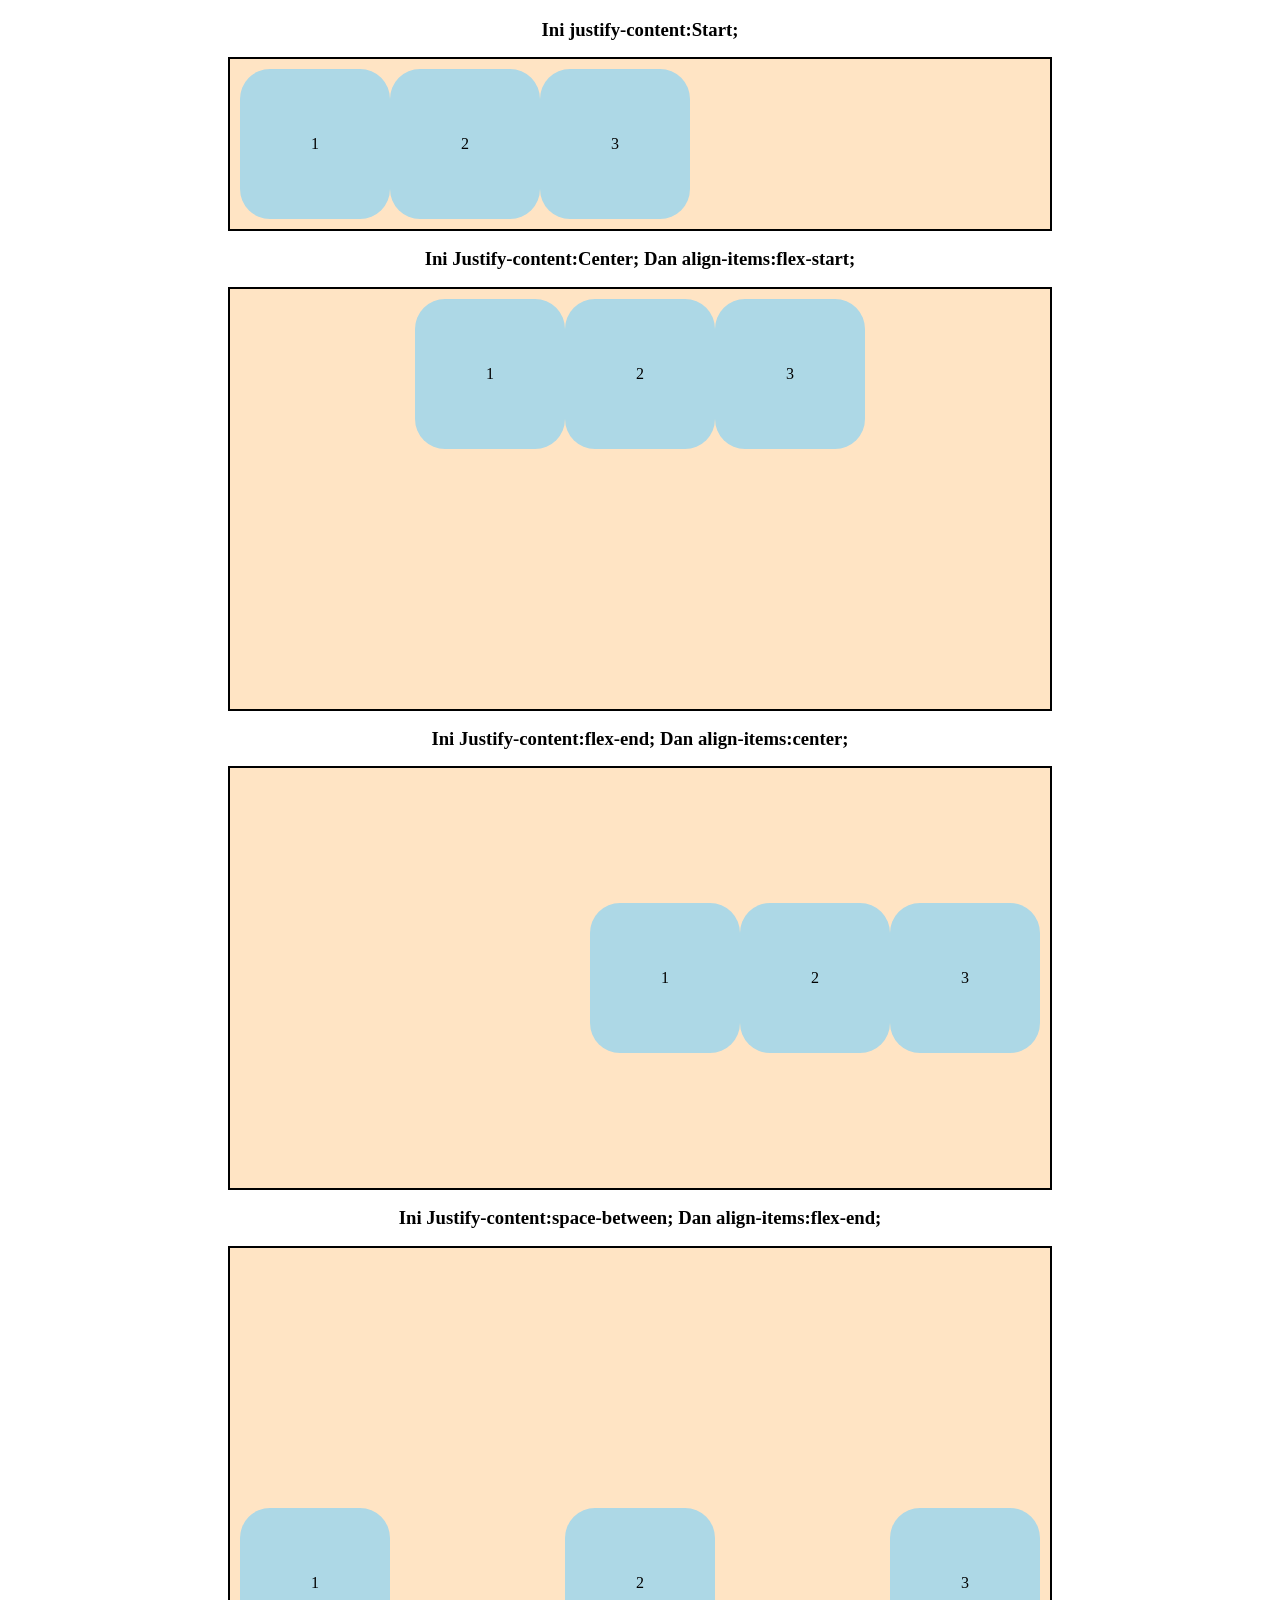
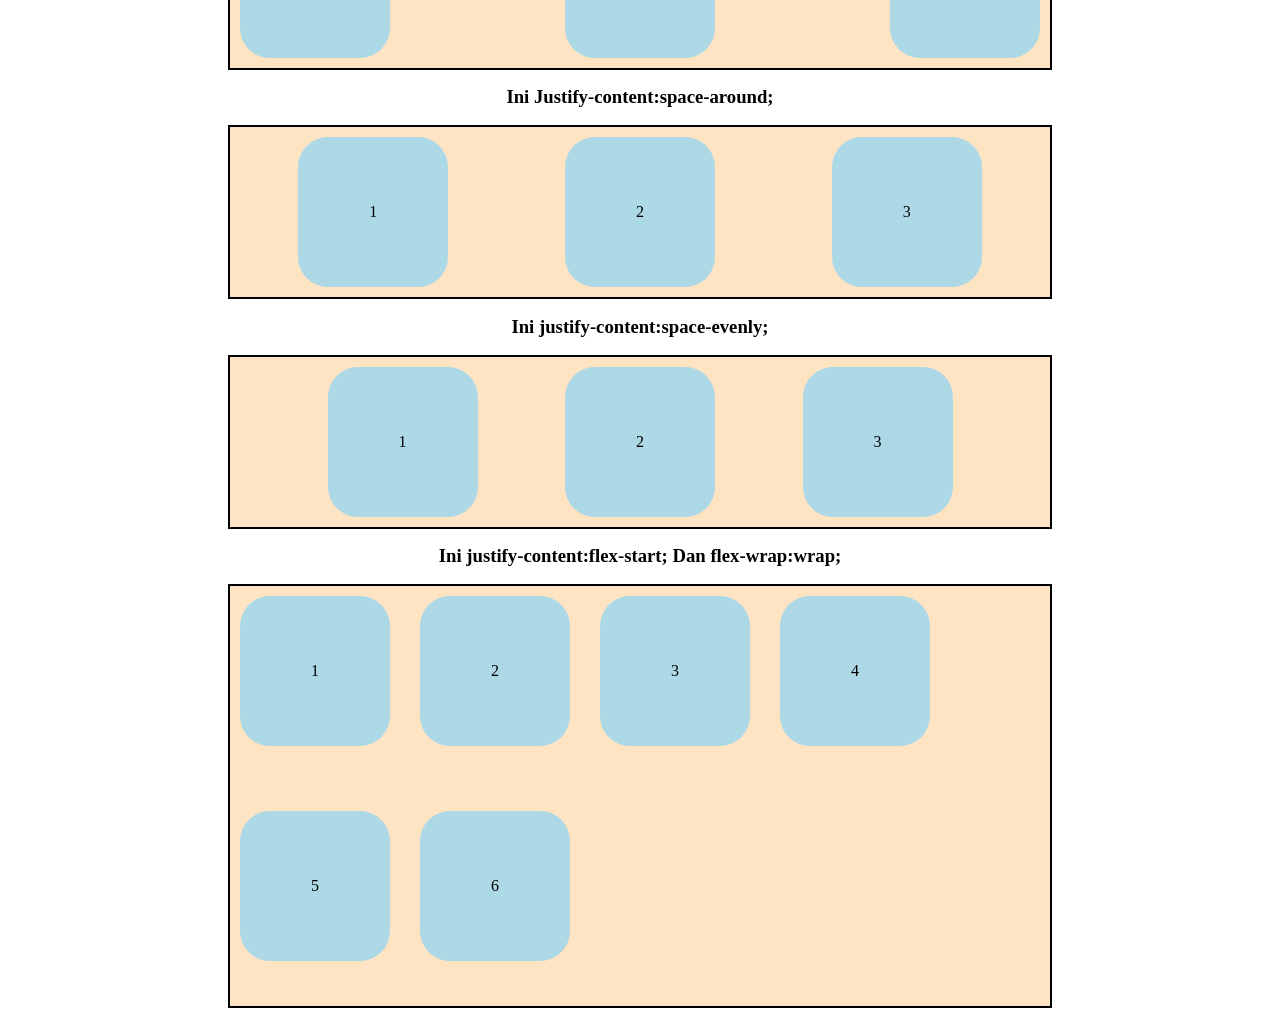
==== flex.html @ 8eb9cecd "first commit" ====
<!doctype html>
<html lang="en">
  <head>
    <meta charset="UTF-8" />
    <meta name="viewport" content="width=device-width, initial-scale=1.0" />
    <title>FLEXBOX</title>
    <style>
      .container {
        width: 800px;
        display: flex;
        justify-content: start;
        background-color: bisque;
        outline: 2px solid black;
        margin: auto;
        padding: 10px;
      }
      .container2 {
        height: 400px;
        width: 800px;
        display: flex;
        justify-content: center;
        align-items: flex-start;
        background-color: bisque;
        outline: 2px solid black;
        margin: auto;
        padding: 10px;
      }
      .container3 {
        height: 400px;
        width: 800px;
        display: flex;
        justify-content: flex-end;
        align-items: center;
        background-color: bisque;
        outline: 2px solid black;
        margin: auto;
        padding: 10px;
      }
      .container4 {
        height: 400px;
        width: 800px;
        display: flex;
        justify-content: space-between;
        align-items: flex-end;
        background-color: bisque;
        outline: 2px solid black;
        margin: auto;
        padding: 10px;
      }
      .container5 {
        width: 800px;
        display: flex;
        justify-content: space-around;
        background-color: bisque;
        outline: 2px solid black;
        margin: auto;
        padding: 10px;
      }
      .container6 {
        width: 800px;
        display: flex;
        justify-content: space-evenly;
        background-color: bisque;
        outline: 2px solid black;
        margin: auto;
        padding: 10px;
      }
      .container7 {
        height: 400px;
        width: 800px;
        display: flex;
        justify-content: flex-start;
        background-color: bisque;
        outline: 2px solid black;
        margin: auto;
        padding: 10px;
        gap: 30px;
        flex-wrap: wrap;
      }

      .item {
        height: 150px;
        width: 150px;
        background-color: lightblue;
        border-radius: 30px;
        display: flex;
        justify-content: center;
        align-items: center;
      }

      h3 {
        text-align: center;
      }
    </style>
  </head>
  <body>
    <h3>Ini justify-content:Start;</h3>
    <div class="container">
      <div class="item">1</div>
      <div class="item">2</div>
      <div class="item">3</div>
    </div>
    <h3>Ini Justify-content:Center; Dan align-items:flex-start;</h3>
    <div class="container2">
      <div class="item">1</div>
      <div class="item">2</div>
      <div class="item">3</div>
    </div>
    <h3>Ini Justify-content:flex-end; Dan align-items:center;</h3>
    <div class="container3">
      <div class="item">1</div>
      <div class="item">2</div>
      <div class="item">3</div>
    </div>
    <h3>Ini Justify-content:space-between; Dan align-items:flex-end;</h3>
    <div class="container4">
      <div class="item">1</div>
      <div class="item">2</div>
      <div class="item">3</div>
    </div>
    <h3>Ini Justify-content:space-around;</h3>
    <div class="container5">
      <div class="item">1</div>
      <div class="item">2</div>
      <div class="item">3</div>
    </div>
    <h3>Ini justify-content:space-evenly;</h3>
    <div class="container6">
      <div class="item">1</div>
      <div class="item">2</div>
      <div class="item">3</div>
    </div>
    <h3>Ini justify-content:flex-start; Dan flex-wrap:wrap;</h3>
    <div class="container7">
      <div class="item">1</div>
      <div class="item">2</div>
      <div class="item">3</div>
      <div class="item">4</div>
      <div class="item">5</div>
      <div class="item">6</div>
    </div>
  </body>
</html>
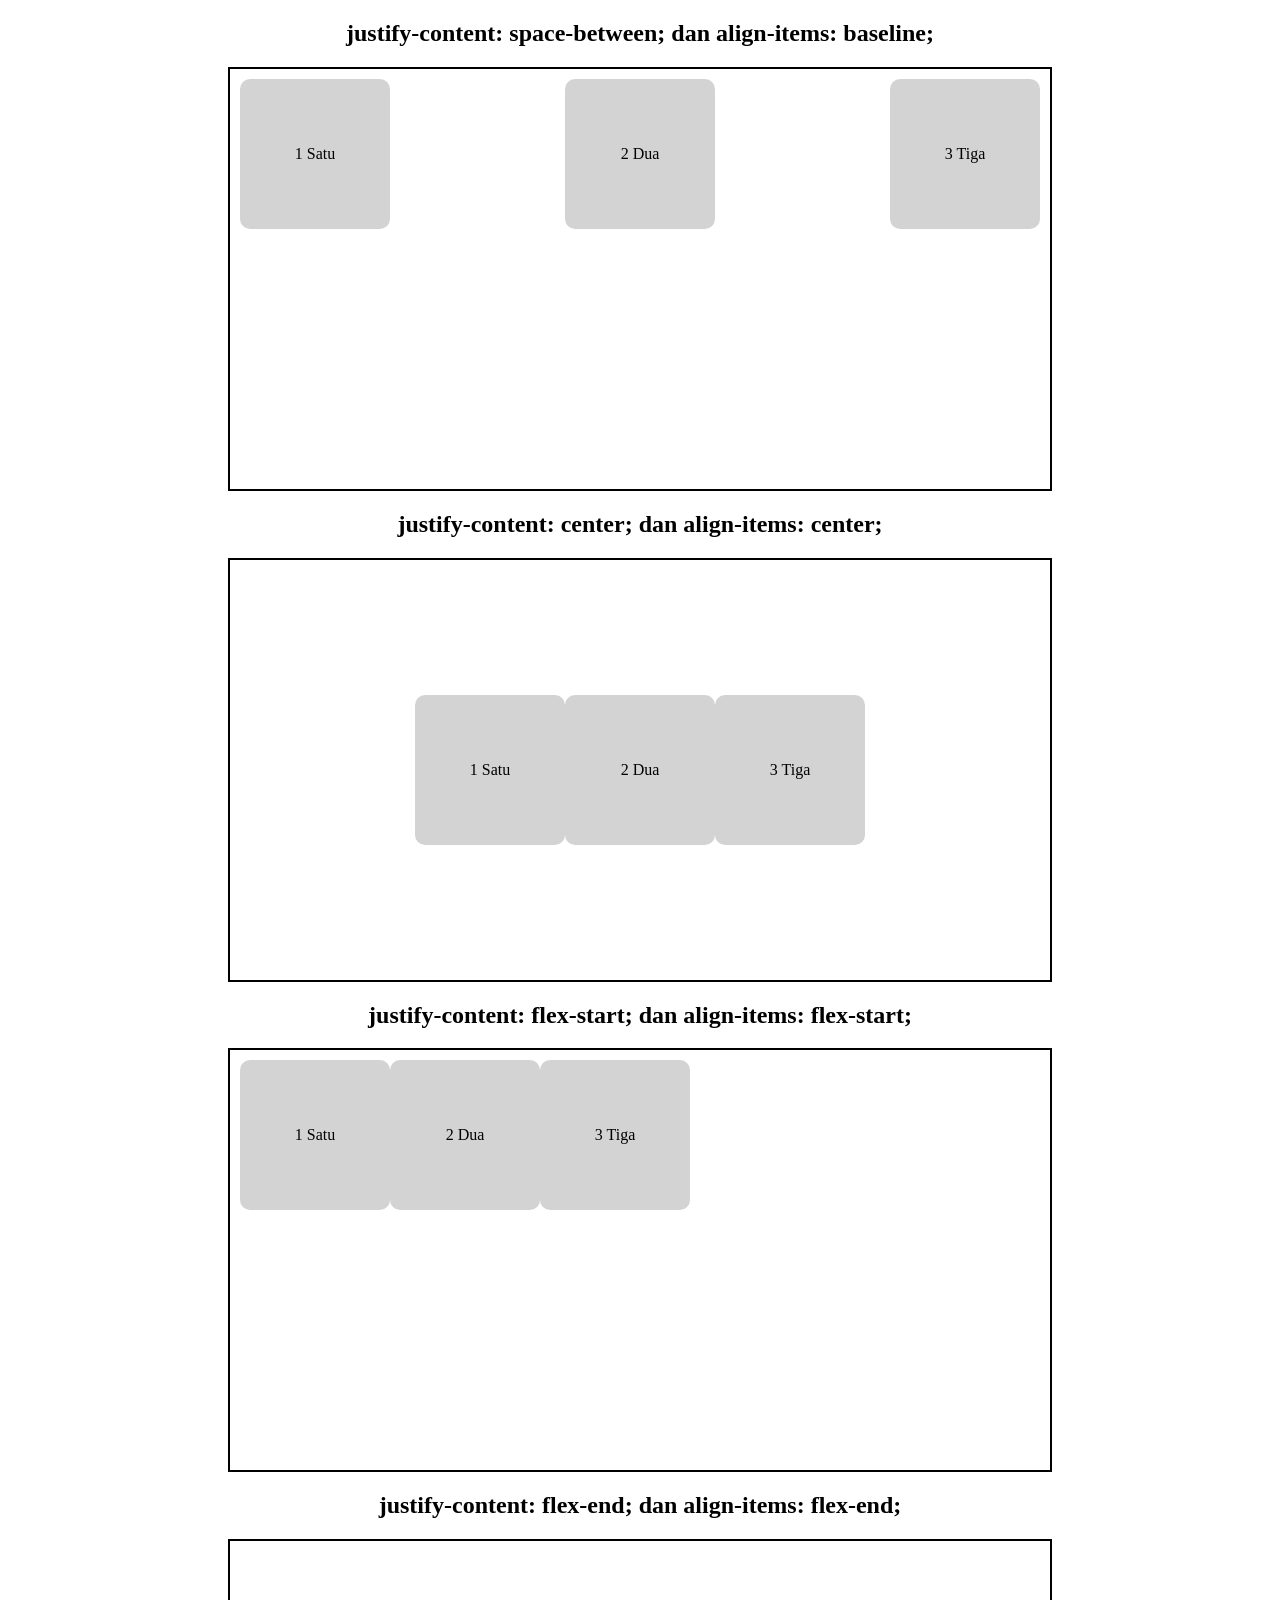
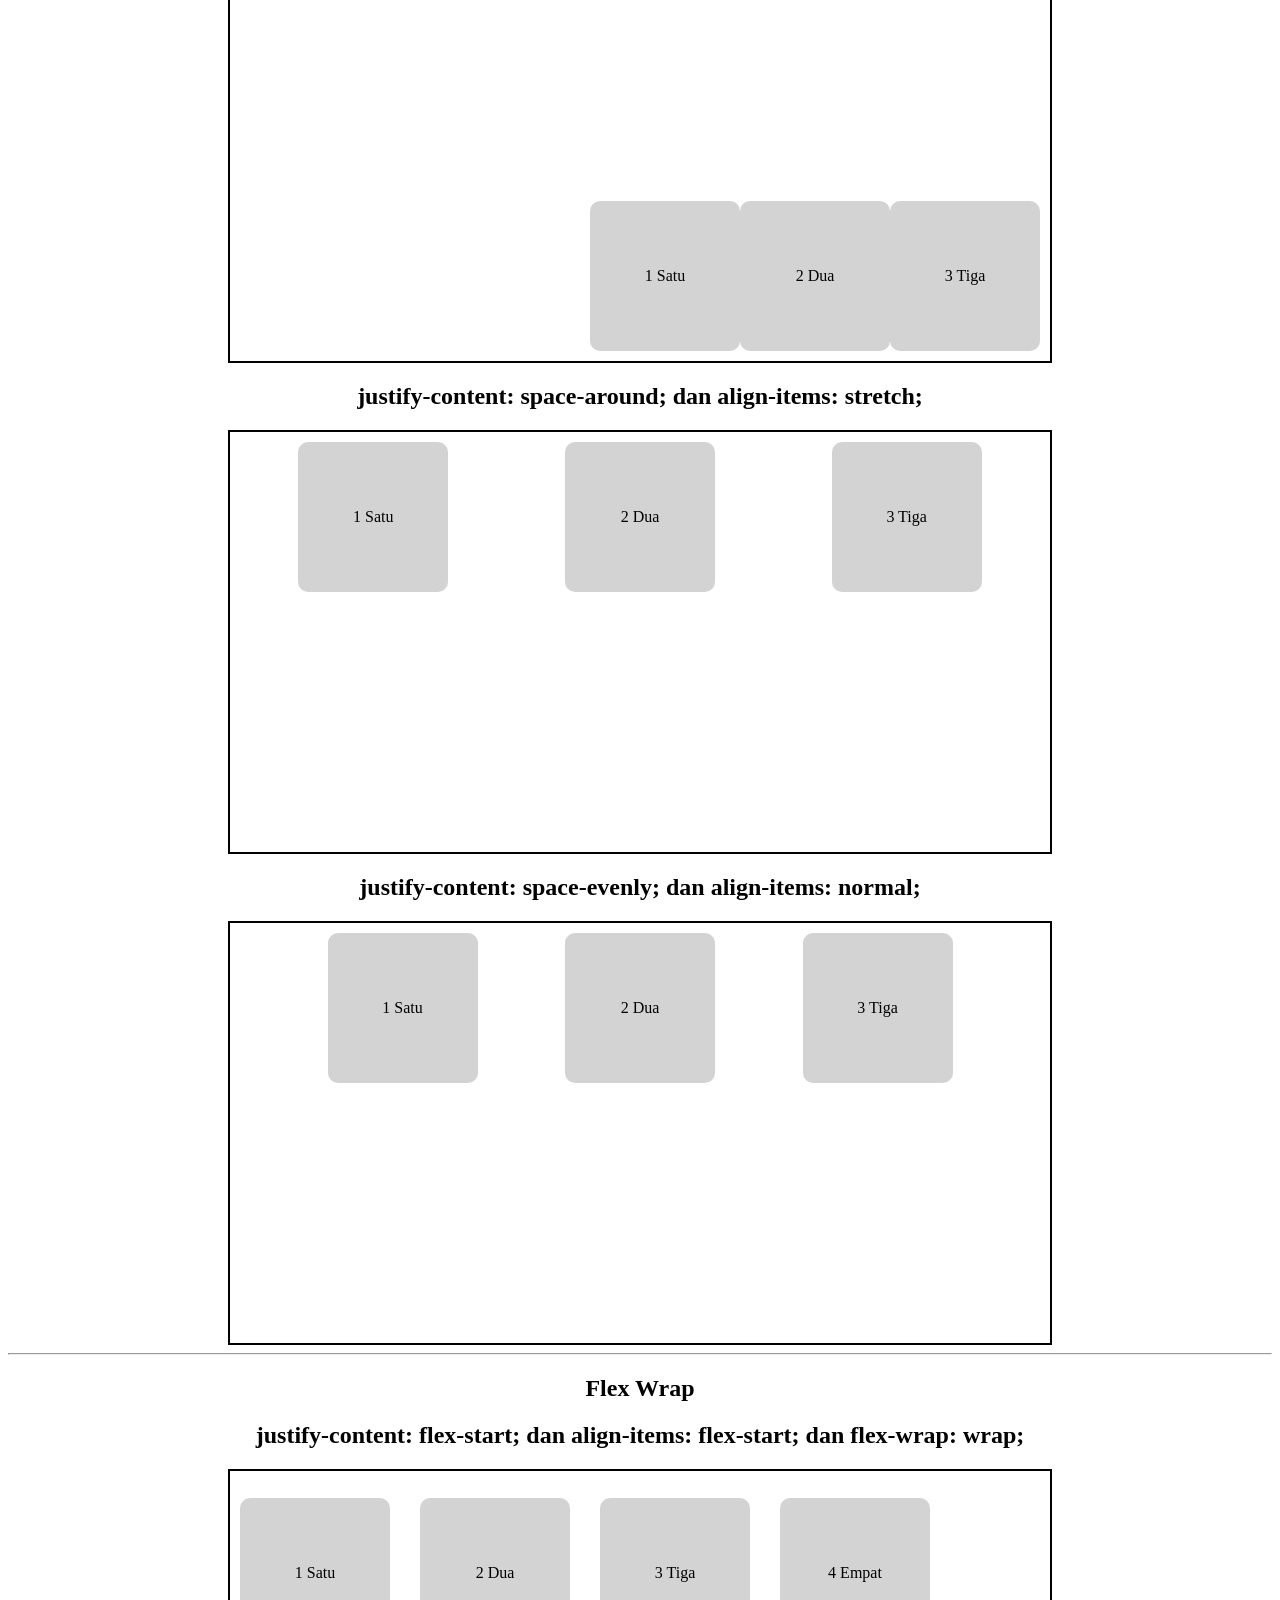
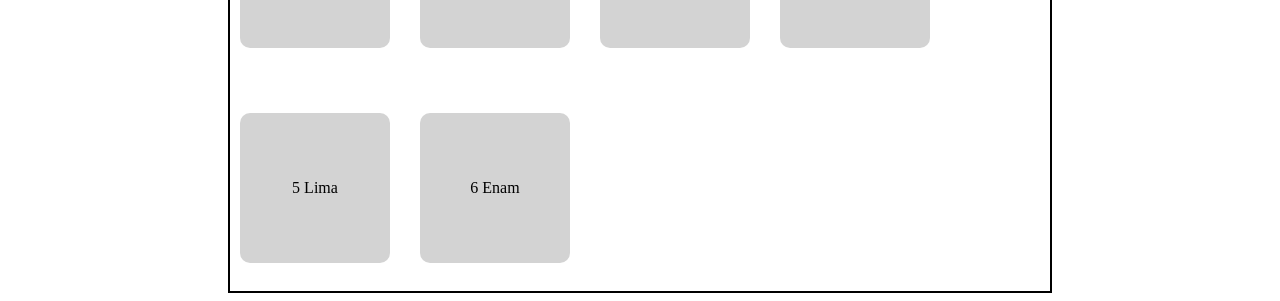
==== commit d129bd68: "Initial commit" ====
--- a/flex.html
+++ b/flex.html
@@ -1,143 +1,156 @@
-<!doctype html>
+<!DOCTYPE html>
 <html lang="en">
-  <head>
-    <meta charset="UTF-8" />
-    <meta name="viewport" content="width=device-width, initial-scale=1.0" />
-    <title>FLEXBOX</title>
-    <style>
-      .container {
-        width: 800px;
-        display: flex;
-        justify-content: start;
-        background-color: bisque;
-        outline: 2px solid black;
-        margin: auto;
-        padding: 10px;
-      }
-      .container2 {
-        height: 400px;
-        width: 800px;
-        display: flex;
-        justify-content: center;
-        align-items: flex-start;
-        background-color: bisque;
-        outline: 2px solid black;
-        margin: auto;
-        padding: 10px;
-      }
-      .container3 {
-        height: 400px;
-        width: 800px;
-        display: flex;
-        justify-content: flex-end;
-        align-items: center;
-        background-color: bisque;
-        outline: 2px solid black;
-        margin: auto;
-        padding: 10px;
-      }
-      .container4 {
-        height: 400px;
-        width: 800px;
-        display: flex;
-        justify-content: space-between;
-        align-items: flex-end;
-        background-color: bisque;
-        outline: 2px solid black;
-        margin: auto;
-        padding: 10px;
-      }
-      .container5 {
-        width: 800px;
-        display: flex;
-        justify-content: space-around;
-        background-color: bisque;
-        outline: 2px solid black;
-        margin: auto;
-        padding: 10px;
-      }
-      .container6 {
-        width: 800px;
-        display: flex;
-        justify-content: space-evenly;
-        background-color: bisque;
-        outline: 2px solid black;
-        margin: auto;
-        padding: 10px;
-      }
-      .container7 {
-        height: 400px;
-        width: 800px;
-        display: flex;
-        justify-content: flex-start;
-        background-color: bisque;
-        outline: 2px solid black;
-        margin: auto;
-        padding: 10px;
-        gap: 30px;
-        flex-wrap: wrap;
-      }
+<head>
+     <meta charset="UTF-8">
+     <meta name="viewport" content="width=device-width, initial-scale=1.0">
+     <title>Flex</title>
+     <style>
+          .container-1 {
+               width: 800px;
+               border: 2px solid black;
+               margin: auto;
+               padding: 10px;
+               justify-content: space-between;
+               display: flex;
+               align-items: baseline;
+               height: 400px;
 
-      .item {
-        height: 150px;
-        width: 150px;
-        background-color: lightblue;
-        border-radius: 30px;
-        display: flex;
-        justify-content: center;
-        align-items: center;
-      }
+          }
 
-      h3 {
-        text-align: center;
-      }
-    </style>
-  </head>
-  <body>
-    <h3>Ini justify-content:Start;</h3>
-    <div class="container">
-      <div class="item">1</div>
-      <div class="item">2</div>
-      <div class="item">3</div>
-    </div>
-    <h3>Ini Justify-content:Center; Dan align-items:flex-start;</h3>
-    <div class="container2">
-      <div class="item">1</div>
-      <div class="item">2</div>
-      <div class="item">3</div>
-    </div>
-    <h3>Ini Justify-content:flex-end; Dan align-items:center;</h3>
-    <div class="container3">
-      <div class="item">1</div>
-      <div class="item">2</div>
-      <div class="item">3</div>
-    </div>
-    <h3>Ini Justify-content:space-between; Dan align-items:flex-end;</h3>
-    <div class="container4">
-      <div class="item">1</div>
-      <div class="item">2</div>
-      <div class="item">3</div>
-    </div>
-    <h3>Ini Justify-content:space-around;</h3>
-    <div class="container5">
-      <div class="item">1</div>
-      <div class="item">2</div>
-      <div class="item">3</div>
-    </div>
-    <h3>Ini justify-content:space-evenly;</h3>
-    <div class="container6">
-      <div class="item">1</div>
-      <div class="item">2</div>
-      <div class="item">3</div>
-    </div>
-    <h3>Ini justify-content:flex-start; Dan flex-wrap:wrap;</h3>
-    <div class="container7">
-      <div class="item">1</div>
-      <div class="item">2</div>
-      <div class="item">3</div>
-      <div class="item">4</div>
-      <div class="item">5</div>
-      <div class="item">6</div>
-    </div>
-  </body>
-</html>
+          .container-2 {
+               width: 800px;
+               border: 2px solid black;
+               margin: auto;
+               padding: 10px;
+               justify-content: center;
+               display: flex;
+               align-items: center;
+               height: 400px;
+          }
+
+          .container-3 {
+               width: 800px;
+               border: 2px solid black;
+               margin: auto;
+               padding: 10px;
+               justify-content: flex-start;
+               display: flex;
+               align-items: flex-start;
+               height: 400px;
+          }
+
+          .container-4 {
+               width: 800px;
+               border: 2px solid black;
+               margin: auto;
+               padding: 10px;
+               justify-content: flex-end;
+               display: flex;
+               align-items: flex-end;
+               height: 400px;
+          }
+
+          .container-5 {
+               width: 800px;
+               border: 2px solid black;
+               margin: auto;
+               padding: 10px;
+               justify-content: space-around;
+               display: flex;
+               align-items: stretch;
+               height: 400px;
+          }
+
+          .container-6 {
+               width: 800px;
+               border: 2px solid black;
+               margin: auto;
+               padding: 10px;
+               justify-content: space-evenly;
+               display: flex;
+               align-items: normal;
+               height: 400px;
+          }
+
+          .item {
+               background-color: lightgray;
+               width: 150px;
+               height: 150px;
+               border-radius: 10px;
+               display: flex;
+               align-items: center;
+               justify-content: center;
+          }
+
+          h2 {
+               text-align: center;
+          }
+
+          .containerWrap-1 {
+               width: 800px;
+               height: 400px;
+               flex-wrap: wrap;
+               border: 2px solid black;
+               margin: auto;
+               padding: 10px;
+               justify-content: flex-start;
+               align-items: center;
+               display: flex;
+               gap: 30px;
+          }
+     </style>
+</head>
+<body>
+     <h2>justify-content: space-between; dan align-items: baseline;</h2>
+     <div class="container-1">
+          <div class="item">1 Satu</div>
+          <div class="item">2 Dua</div>
+          <div class="item">3 Tiga</div>
+     </div>
+
+     <h2>justify-content: center; dan align-items: center;</h2>
+     <div class="container-2">
+          <div class="item">1 Satu</div>
+          <div class="item">2 Dua</div>
+          <div class="item">3 Tiga</div>
+     </div>
+
+     <h2>justify-content: flex-start; dan align-items: flex-start;</h2>
+     <div class="container-3">
+          <div class="item">1 Satu</div>
+          <div class="item">2 Dua</div>
+          <div class="item">3 Tiga</div>
+     </div>
+
+     <h2>justify-content: flex-end; dan align-items: flex-end;</h2>
+     <div class="container-4">
+          <div class="item">1 Satu</div>
+          <div class="item">2 Dua</div>
+          <div class="item">3 Tiga</div>
+     </div>
+
+     <h2>justify-content: space-around; dan align-items: stretch;</h2>
+     <div class="container-5">
+          <div class="item">1 Satu</div>
+          <div class="item">2 Dua</div>
+          <div class="item">3 Tiga</div>
+     </div>
+
+     <h2>justify-content: space-evenly; dan align-items: normal;</h2>
+     <div class="container-6">
+          <div class="item">1 Satu</div>
+          <div class="item">2 Dua</div>
+          <div class="item">3 Tiga</div>
+     </div>
+     <hr>
+     <h2>Flex Wrap</h2>
+     <h2>justify-content: flex-start; dan align-items: flex-start; dan flex-wrap: wrap;</h2>
+     <div class="containerWrap-1">
+          <div class="item">1 Satu</div>
+          <div class="item">2 Dua</div>
+          <div class="item">3 Tiga</div>
+          <div class="item">4 Empat</div>
+          <div class="item">5 Lima</div>
+          <div class="item">6 Enam</div>
+</body>
+</html>
